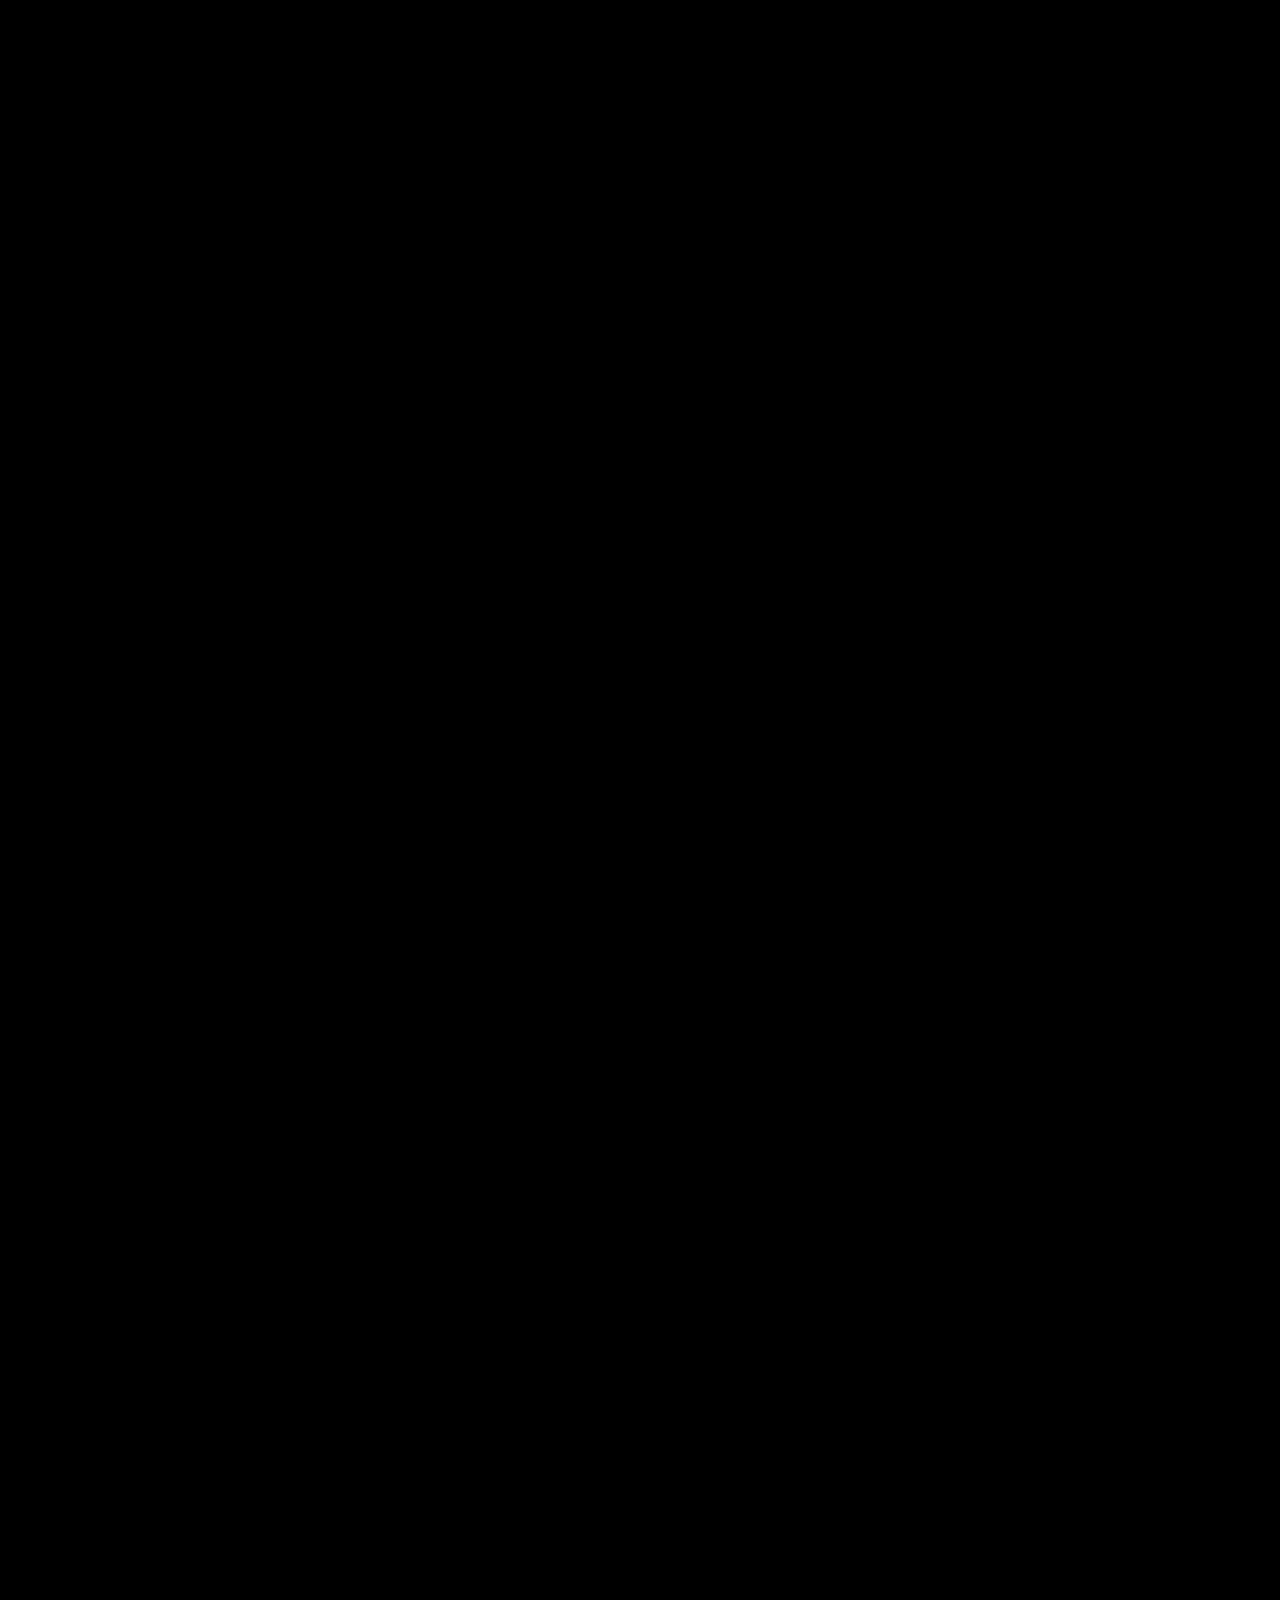
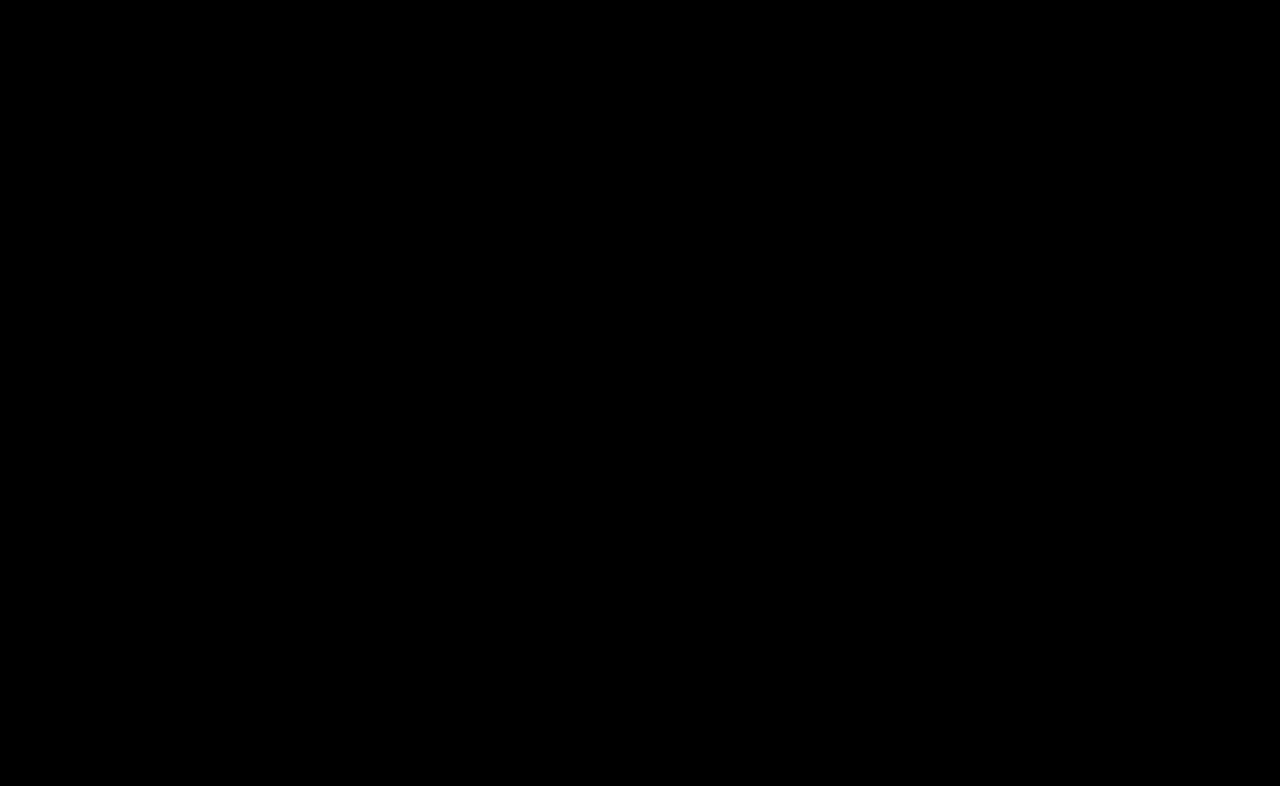
==== index.html @ 9ab47fb0 "Modify title and add slideshow section Updated the title and added a slideshow section with multiple" ====
<!DOCTYPE html>
<html lang="fr">
<head>
    <meta charset="UTF-8">
    <meta name="viewport" content="width=device-width, initial-scale=1.0">
    <title>Studio TEPHRA</title>
    <link rel="stylesheet" href="style.css">
</head>
<body>

    <div class="slideshow">
        <div class="slide s1">
            <img src="images/photo1.jpg" alt="">
            <div class="center-content">
                <h1>Studio TEPHRA</h1>
                <p>ARCHITECTURE SCENOGRAPHIE EVENEMENTIEL</p>
            </div>
            <div class="footer-links">
                <a href="https://instagram.com/studiotephra" class="foot-left">@studiotephra</a>
                <a href="info.html" class="foot-right">info</a>
            </div>
        </div>

        <div class="slide s2">
            <img src="images/photo2.jpg" alt="">
            <div class="center-content">
                <h1>Studio TEPHRA</h1>
                <p>ARCHITECTURE SCENOGRAPHIE EVENEMENTIEL</p>
            </div>
            <div class="footer-links">
                <a href="https://instagram.com/studiotephra" class="foot-left">@studiotephra</a>
                <a href="info.html" class="foot-right">info</a>
            </div>
        </div>

        <div class="slide s3">
            <img src="images/photo3.jpg" alt="">
            <div class="center-content">
                <h1>Studio TEPHRA</h1>
                <p>ARCHITECTURE SCENOGRAPHIE EVENEMENTIEL</p>
            </div>
            <div class="footer-links">
                <a href="https://instagram.com/studiotephra" class="foot-left">@studiotephra</a>
                <a href="info.html" class="foot-right">info</a>
            </div>
        </div>

        <div class="slide s4">
            <img src="images/photo4.jpg" alt="">
            <div class="center-content">
                <h1>Studio TEPHRA</h1>
                <p>ARCHITECTURE SCENOGRAPHIE EVENEMENTIEL</p>
            </div>
            <div class="footer-links">
                <a href="https://instagram.com/studiotephra" class="foot-left">@studiotephra</a>
                <a href="info.html" class="foot-right">info</a>
            </div>
        </div>

        <div class="slide s5">
            <img src="images/photo5.jpg" alt="">
            <div class="center-content">
                <h1>Studio TEPHRA</h1>
                <p>ARCHITECTURE SCENOGRAPHIE EVENEMENTIEL</p>
            </div>
            <div class="footer-links">
                <a href="https://instagram.com/studiotephra" class="foot-left">@studiotephra</a>
                <a href="info.html" class="foot-right">info</a>
            </div>
        </div>

        <div class="slide s6">
            <img src="images/photo6.jpg" alt="">
            <div class="center-content">
                <h1>Studio TEPHRA</h1>
                <p>ARCHITECTURE SCENOGRAPHIE EVENEMENTIEL</p>
            </div>
            <div class="footer-links">
                <a href="https://instagram.com/studiotephra" class="foot-left">@studiotephra</a>
                <a href="info.html" class="foot-right">info</a>
            </div>
        </div>

        <div class="slide s7">
            <img src="images/photo7.jpg" alt="">
            <div class="center-content">
                <h1>Studio TEPHRA</h1>
                <p>ARCHITECTURE SCENOGRAPHIE EVENEMENTIEL</p>
            </div>
            <div class="footer-links">
                <a href="https://instagram.com/studiotephra" class="foot-left">@studiotephra</a>
                <a href="info.html" class="foot-right">info</a>
            </div>
        </div>

        <div class="slide s8">
            <img src="images/photo8.jpg" alt="">
            <div class="center-content">
                <h1>Studio TEPHRA</h1>
                <p>ARCHITECTURE SCENOGRAPHIE EVENEMENTIEL</p>
            </div>
            <div class="footer-links">
                <a href="https://instagram.com/studiotephra" class="foot-left">@studiotephra</a>
                <a href="info.html" class="foot-right">info</a>
            </div>
        </div>
    </div>

</body>
</html>
---- style.css ----
/* 1. Importation Roboto */
@import url('https://fonts.googleapis.com/css2?family=Roboto:wght@300;400&display=swap');

html, body {
    margin: 0;
    padding: 0;
    width: 100%;
    height: 100%;
    overflow: hidden; /* Stabilise le zoom */
    background-color: #000;
}

/* 2. NAVIGATION COMMUNE & LANDING PAGE */
.center-link {
    position: fixed;
    top: 15%; bottom: 15%; left: 15%; right: 15%;
    z-index: 500;
    cursor: pointer;
    background: transparent;
    display: block;
}

.fixed-instagram, .fixed-email {
    position: fixed;
    z-index: 1000;
    font-family: "Roboto", sans-serif;
    font-weight: 400;
    font-size: 0.95rem;
    letter-spacing: 0.2em;
    text-transform: lowercase;
}

/* Positionnement vertical (Axe Y) pour les boutons du bas */
.fixed-instagram, .fixed-email { bottom: 10px; } 

/* Positionnement horizontal (Axe X) */
.fixed-instagram { left: 30px; }
.fixed-email { right: 30px; }

.fixed-instagram a, .fixed-email a {
    display: inline-block;
    color: transparent !important;
    padding: 20px;
    text-decoration: none;
    cursor: pointer;
}

/* 3. DIAPORAMA (Landing page) */
.slideshow {
    position: absolute;
    top: 0; left: 0; width: 100%; height: 100vh;
    z-index: 10;
}

.slide {
    position: absolute;
    top: 0; left: 0; width: 100%; height: 100vh;
    object-fit: cover;
    opacity: 0;
    animation: fadeAnimation 32s infinite;
}

/* 4. PAGE INFO (Fond & Image) */
.background-container {
    position: fixed;
    top: 0; left: 0; width: 100%; height: 100vh;
    z-index: 1;
    overflow: hidden;
}

.background-image {
    width: 100%;
    height: 100%;
    object-fit: cover;
    display: block;
    object-position: center;
}

/* 5. CONTACT SIDEBAR (Réglages individuels X et Y) */
.contact-sidebar-custom a {
    position: fixed;
    z-index: 1001;
    color: transparent !important;
    text-decoration: none;
    cursor: pointer;
    padding: 10px; /* Taille de la zone de clic */
}

/* Modifiez les valeurs ci-dessous pour ajuster la position */

.pos-mail {
    right: 180px; /* Axe X */
    top: 25%;    /* Axe Y */
}

.pos-tel {
    right: 180px; /* Axe X */
    top: 30%;    /* Axe Y */
}

.pos-insta {
    right: 180px; /* Axe X */
    top: 35%;    /* Axe Y */
}

/* 6. ANIMATIONS */
@keyframes fadeAnimation {
    0% { opacity: 0; }
    5% { opacity: 1; }
    12.5% { opacity: 1; }
    17.5% { opacity: 0; }
    100% { opacity: 0; }
}

.slide:nth-child(1) { animation-delay: 0s; }
.slide:nth-child(2) { animation-delay: 4s; }
.slide:nth-child(3) { animation-delay: 8s; }
.slide:nth-child(4) { animation-delay: 12s; }
.slide:nth-child(5) { animation-delay: 16s; }
.slide:nth-child(6) { animation-delay: 20s; }
.slide:nth-child(7) { animation-delay: 24s; }
.slide:nth-child(8) { animation-delay: 28s; }
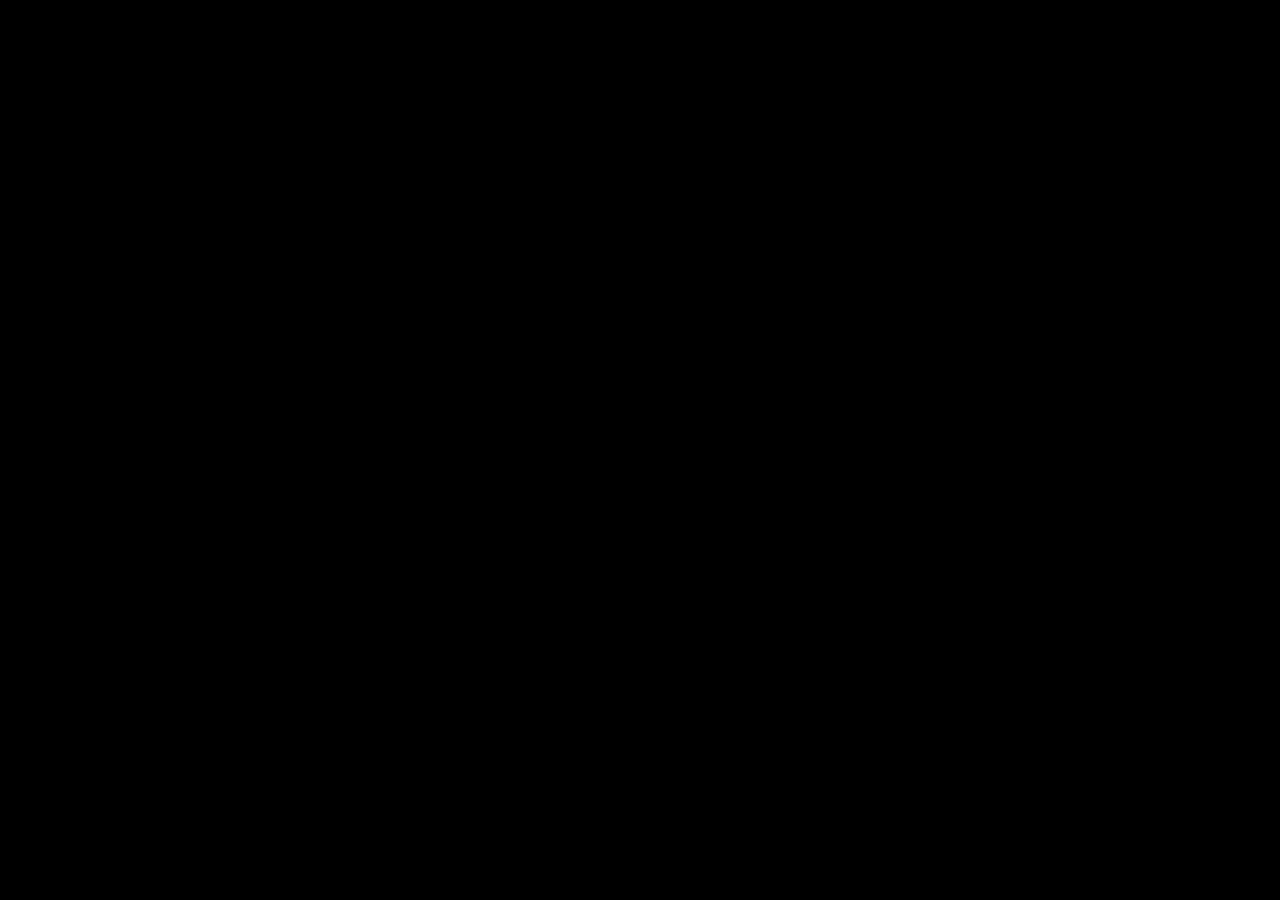
==== commit 6c6e99c1: "Update footer link to email address" ====
--- a/index.html
+++ b/index.html
@@ -17,7 +17,7 @@
             </div>
             <div class="footer-links">
                 <a href="https://instagram.com/studiotephra" class="foot-left">@studiotephra</a>
-                <a href="info.html" class="foot-right">info</a>
+                <a href="mailto:studio.tephra@gmail.com" class="foot-right">info</a>
             </div>
         </div>
 
--- a/style.css
+++ b/style.css
@@ -1,114 +1,91 @@
-/* 1. Importation Roboto */
-@import url('https://fonts.googleapis.com/css2?family=Roboto:wght@300;400&display=swap');
+/* 1. Importation Roboto Black */
+@import url('https://fonts.googleapis.com/css2?family=Roboto:wght@900&display=swap');
 
 html, body {
-    margin: 0;
-    padding: 0;
-    width: 100%;
-    height: 100%;
-    overflow: hidden; /* Stabilise le zoom */
+    margin: 0; padding: 0;
+    width: 100%; height: 100%;
+    overflow: hidden;
     background-color: #000;
+    font-family: 'Roboto', sans-serif;
 }
 
-/* 2. NAVIGATION COMMUNE & LANDING PAGE */
-.center-link {
-    position: fixed;
-    top: 15%; bottom: 15%; left: 15%; right: 15%;
-    z-index: 500;
-    cursor: pointer;
-    background: transparent;
-    display: block;
-}
-
-.fixed-instagram, .fixed-email {
-    position: fixed;
-    z-index: 1000;
-    font-family: "Roboto", sans-serif;
-    font-weight: 400;
-    font-size: 0.95rem;
-    letter-spacing: 0.2em;
-    text-transform: lowercase;
-}
-
-/* Positionnement vertical (Axe Y) pour les boutons du bas */
-.fixed-instagram, .fixed-email { bottom: 10px; } 
-
-/* Positionnement horizontal (Axe X) */
-.fixed-instagram { left: 30px; }
-.fixed-email { right: 30px; }
-
-.fixed-instagram a, .fixed-email a {
-    display: inline-block;
-    color: transparent !important;
-    padding: 20px;
-    text-decoration: none;
-    cursor: pointer;
-}
-
-/* 3. DIAPORAMA (Landing page) */
+/* 2. Diaporama */
 .slideshow {
-    position: absolute;
-    top: 0; left: 0; width: 100%; height: 100vh;
-    z-index: 10;
+    position: relative;
+    width: 100%; height: 100vh;
 }
 
 .slide {
     position: absolute;
     top: 0; left: 0; width: 100%; height: 100vh;
-    object-fit: cover;
     opacity: 0;
-    animation: fadeAnimation 32s infinite;
+    animation: fadeAnimation 32s infinite; 
+    display: flex;
+    justify-content: center;
+    align-items: center;
 }
 
-/* 4. PAGE INFO (Fond & Image) */
-.background-container {
-    position: fixed;
-    top: 0; left: 0; width: 100%; height: 100vh;
-    z-index: 1;
-    overflow: hidden;
+.slide img {
+    position: absolute;
+    width: 100%; height: 100%;
+    object-fit: cover;
+    z-index: -1;
 }
 
-.background-image {
-    width: 100%;
-    height: 100%;
-    object-fit: cover;
-    display: block;
-    object-position: center;
+/* 3. Typographies (Roboto Black) */
+.center-content {
+    text-align: center;
+    z-index: 100;
 }
 
-/* 5. CONTACT SIDEBAR (Réglages individuels X et Y) */
-.contact-sidebar-custom a {
-    position: fixed;
-    z-index: 1001;
-    color: transparent !important;
-    text-decoration: none;
-    cursor: pointer;
-    padding: 10px; /* Taille de la zone de clic */
+.center-content h1 {
+    font-size: 74px;
+    font-weight: 900;
+    margin: 0;
 }
 
-/* Modifiez les valeurs ci-dessous pour ajuster la position */
-
-.pos-mail {
-    right: 180px; /* Axe X */
-    top: 25%;    /* Axe Y */
+.center-content p {
+    font-size: 24px;
+    font-weight: 900;
+    margin-top: 10px;
 }
 
-.pos-tel {
-    right: 180px; /* Axe X */
-    top: 30%;    /* Axe Y */
+.footer-links a {
+    position: absolute;
+    bottom: 30px;
+    font-size: 20px;
+    font-weight: 900;
+    text-decoration: none;
 }
 
-.pos-insta {
-    right: 180px; /* Axe X */
-    top: 35%;    /* Axe Y */
-}
+.foot-left { left: 30px; }
+.foot-right { right: 30px; }
 
-/* 6. ANIMATIONS */
+/* 4. CONFIGURATION DES COULEURS (PRÉCISION PAR SLIDE) */
+
+/* Slides Tout Blanc : S2, S3, S8 */
+.s2, .s3, .s8 { color: #FFFFFF; }
+.s2 a, .s3 a, .s8 a { color: #FFFFFF; }
+
+/* Slides Centre Noir / Bas Blanc : S1, S5, S6 */
+.s1 .center-content, .s5 .center-content, .s6 .center-content { color: #000000; }
+.s1 .footer-links a, .s5 .footer-links a, .s6 .footer-links a { color: #FFFFFF; }
+
+/* Slide S4 : Centre Blanc / Bas Noir */
+.s4 .center-content { color: #FFFFFF; }
+.s4 .footer-links a { color: #000000; }
+
+/* Slide S7 : Centre Blanc / Gauche Noir / Droite Blanc */
+.s7 .center-content { color: #FFFFFF; }
+.s7 .foot-left { color: #000000; }
+.s7 .foot-right { color: #FFFFFF; }
+
+/* 5. ANIMATION */
 @keyframes fadeAnimation {
     0% { opacity: 0; }
-    5% { opacity: 1; }
+    3% { opacity: 1; }
     12.5% { opacity: 1; }
-    17.5% { opacity: 0; }
+    15.5% { opacity: 0; }
     100% { opacity: 0; }
 }
 
